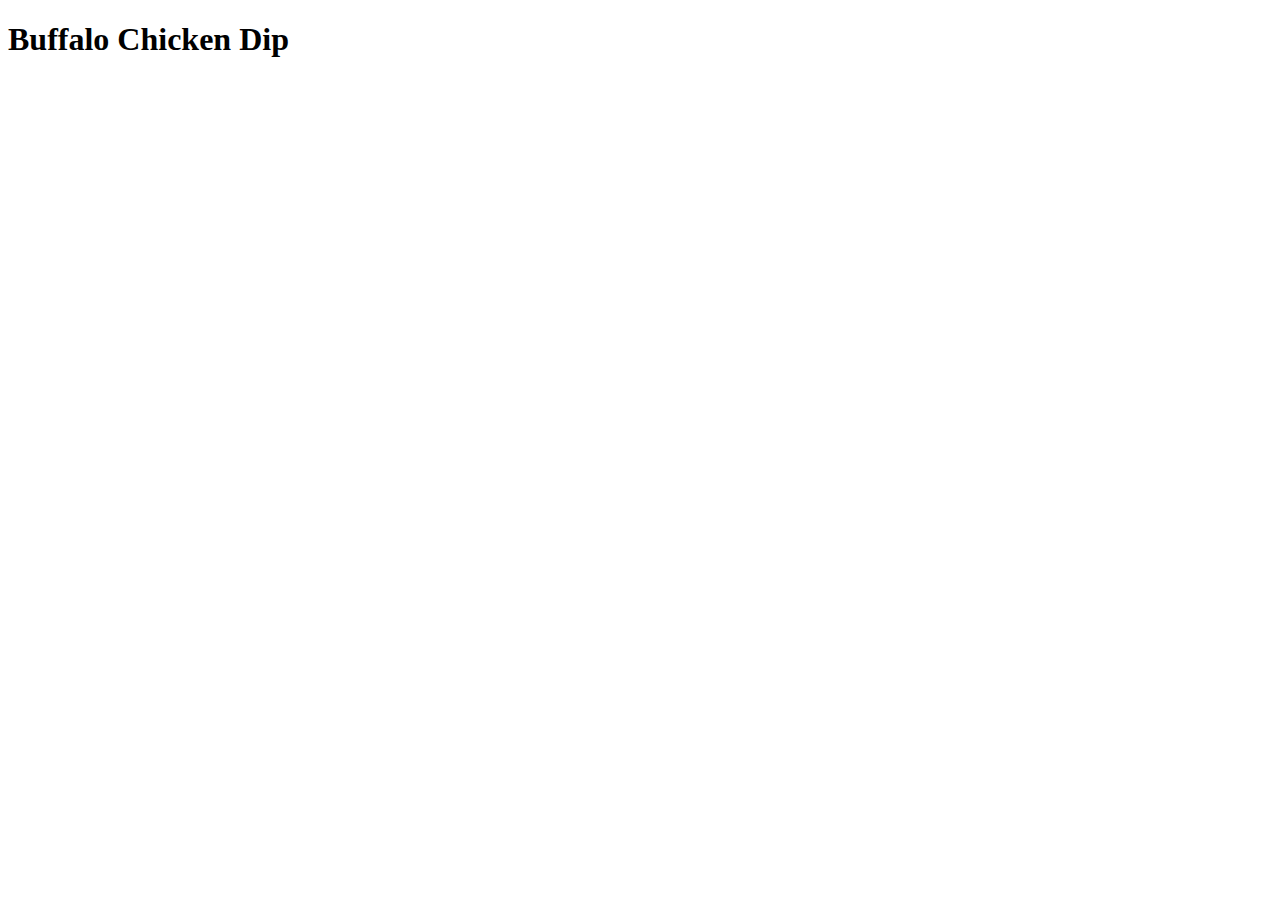
==== recipes/buffalo_chicken_dip.html @ c4c2acb8 "Make first recipe page and link to index" ====
<!DOCTYPE html>
<html lang="en">
    <head>
        <meta charset="utf-8">
        <title>Buffalo Chicken Dip</title>
    </head>
    <Body>
        <h1>Buffalo Chicken Dip</h1>






    </Body>
</html>
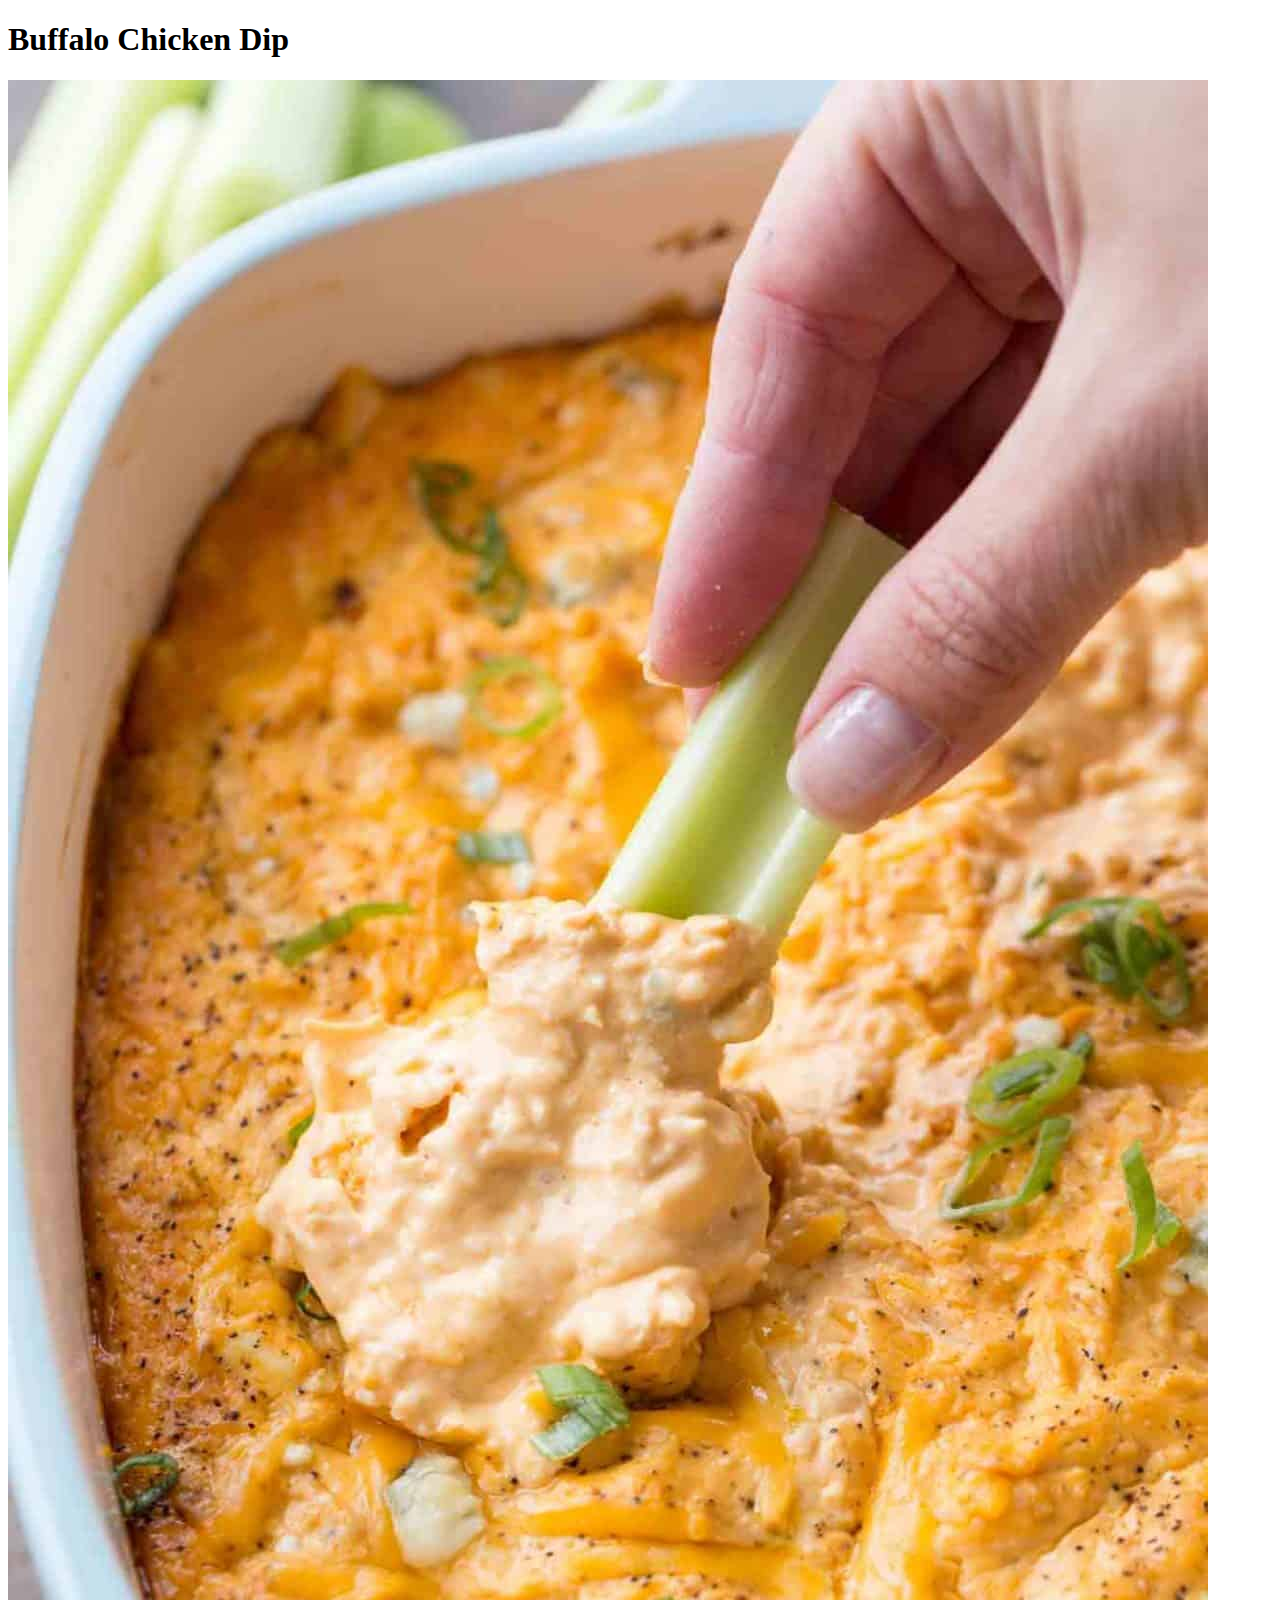
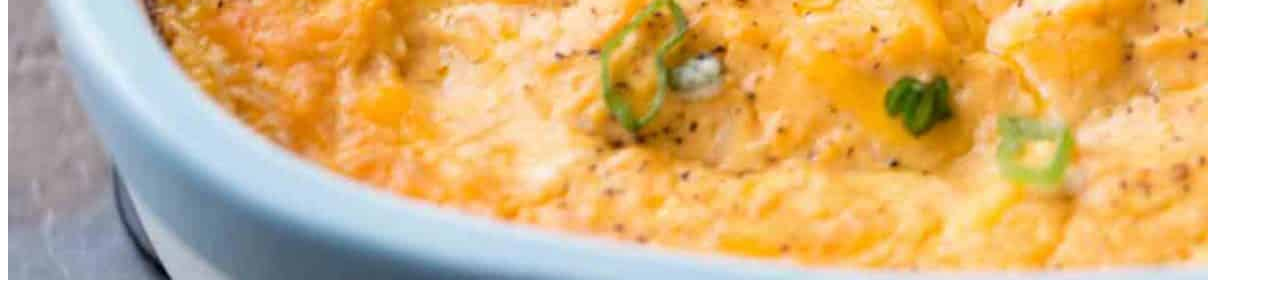
==== commit 7a1f0818: "add img to page and make directory" ====
--- a/recipes/buffalo_chicken_dip.html
+++ b/recipes/buffalo_chicken_dip.html
@@ -6,6 +6,7 @@
     </head>
     <Body>
         <h1>Buffalo Chicken Dip</h1>
+        <img src="../img/buffalo-chicken-dip.jpeg">
 
 
 
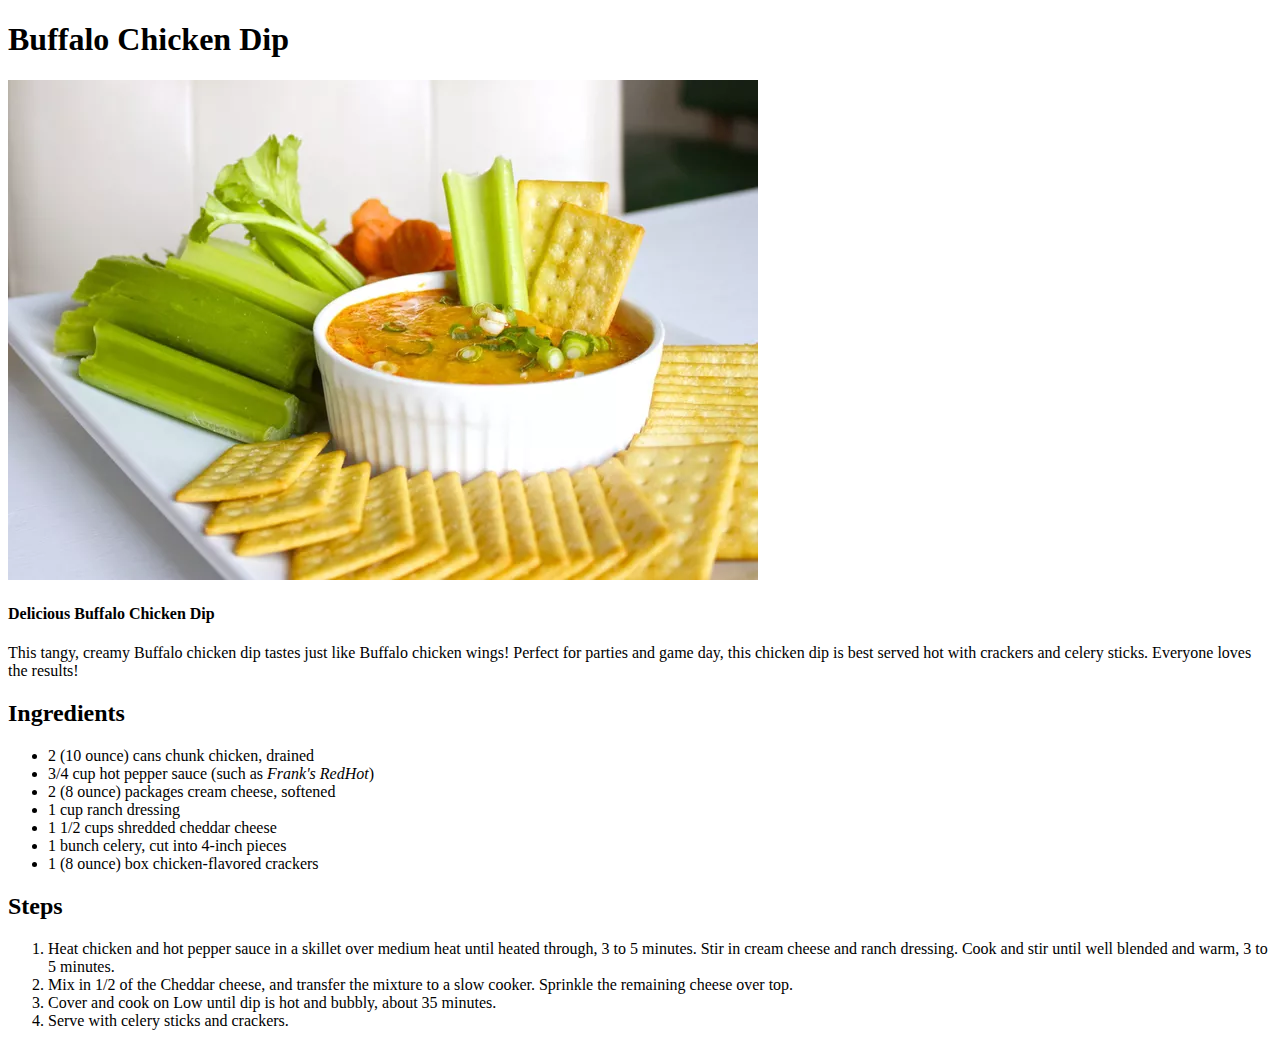
==== commit 382f0d7e: "Fill out the recipe page and update photo" ====
--- a/recipes/buffalo_chicken_dip.html
+++ b/recipes/buffalo_chicken_dip.html
@@ -7,6 +7,37 @@
     <Body>
         <h1>Buffalo Chicken Dip</h1>
         <img src="../img/buffalo-chicken-dip.jpeg">
+        <h4>Delicious Buffalo Chicken Dip</h4>
+        <p>
+            This tangy, creamy Buffalo chicken dip tastes just like Buffalo chicken wings! Perfect for parties and game day, this chicken dip is best served hot with crackers and celery sticks. Everyone loves the results!
+        </p>
+        <p>
+            <h2>Ingredients</h2>
+             <!-- This heading is inside the paragraph -->
+            <ul>
+                <li>2 (10 ounce) cans chunk chicken, drained</li>
+                <li>3/4 cup hot pepper sauce (such as <em>Frank's RedHot</em>)</li>
+                <li>2 (8 ounce) packages cream cheese, softened</li>
+                <li>1 cup ranch dressing</li>
+                <li>1 1/2 cups shredded cheddar cheese</li>
+                <li>1 bunch celery, cut into 4-inch pieces</li>
+                <li>1 (8 ounce) box chicken-flavored crackers</li>
+            </ul>
+        </p>
+        <h2>Steps</h2> 
+        <!-- This heading is outside the paragraph -->
+        <p>
+            <ol>
+                <li>Heat chicken and hot pepper sauce in a skillet over medium heat until heated through, 3 to 5 minutes. Stir in cream cheese and ranch dressing. Cook and stir until well blended and warm, 3 to 5 minutes. </li>
+
+                <li>Mix in 1/2 of the Cheddar cheese, and transfer the mixture to a slow cooker. Sprinkle the remaining cheese over top.</li>
+
+                <li>Cover and cook on Low until dip is hot and bubbly, about 35 minutes.</li>
+
+                <li>Serve with celery sticks and crackers.</li>
+            </ol>
+
+        </p>
 
 
 
